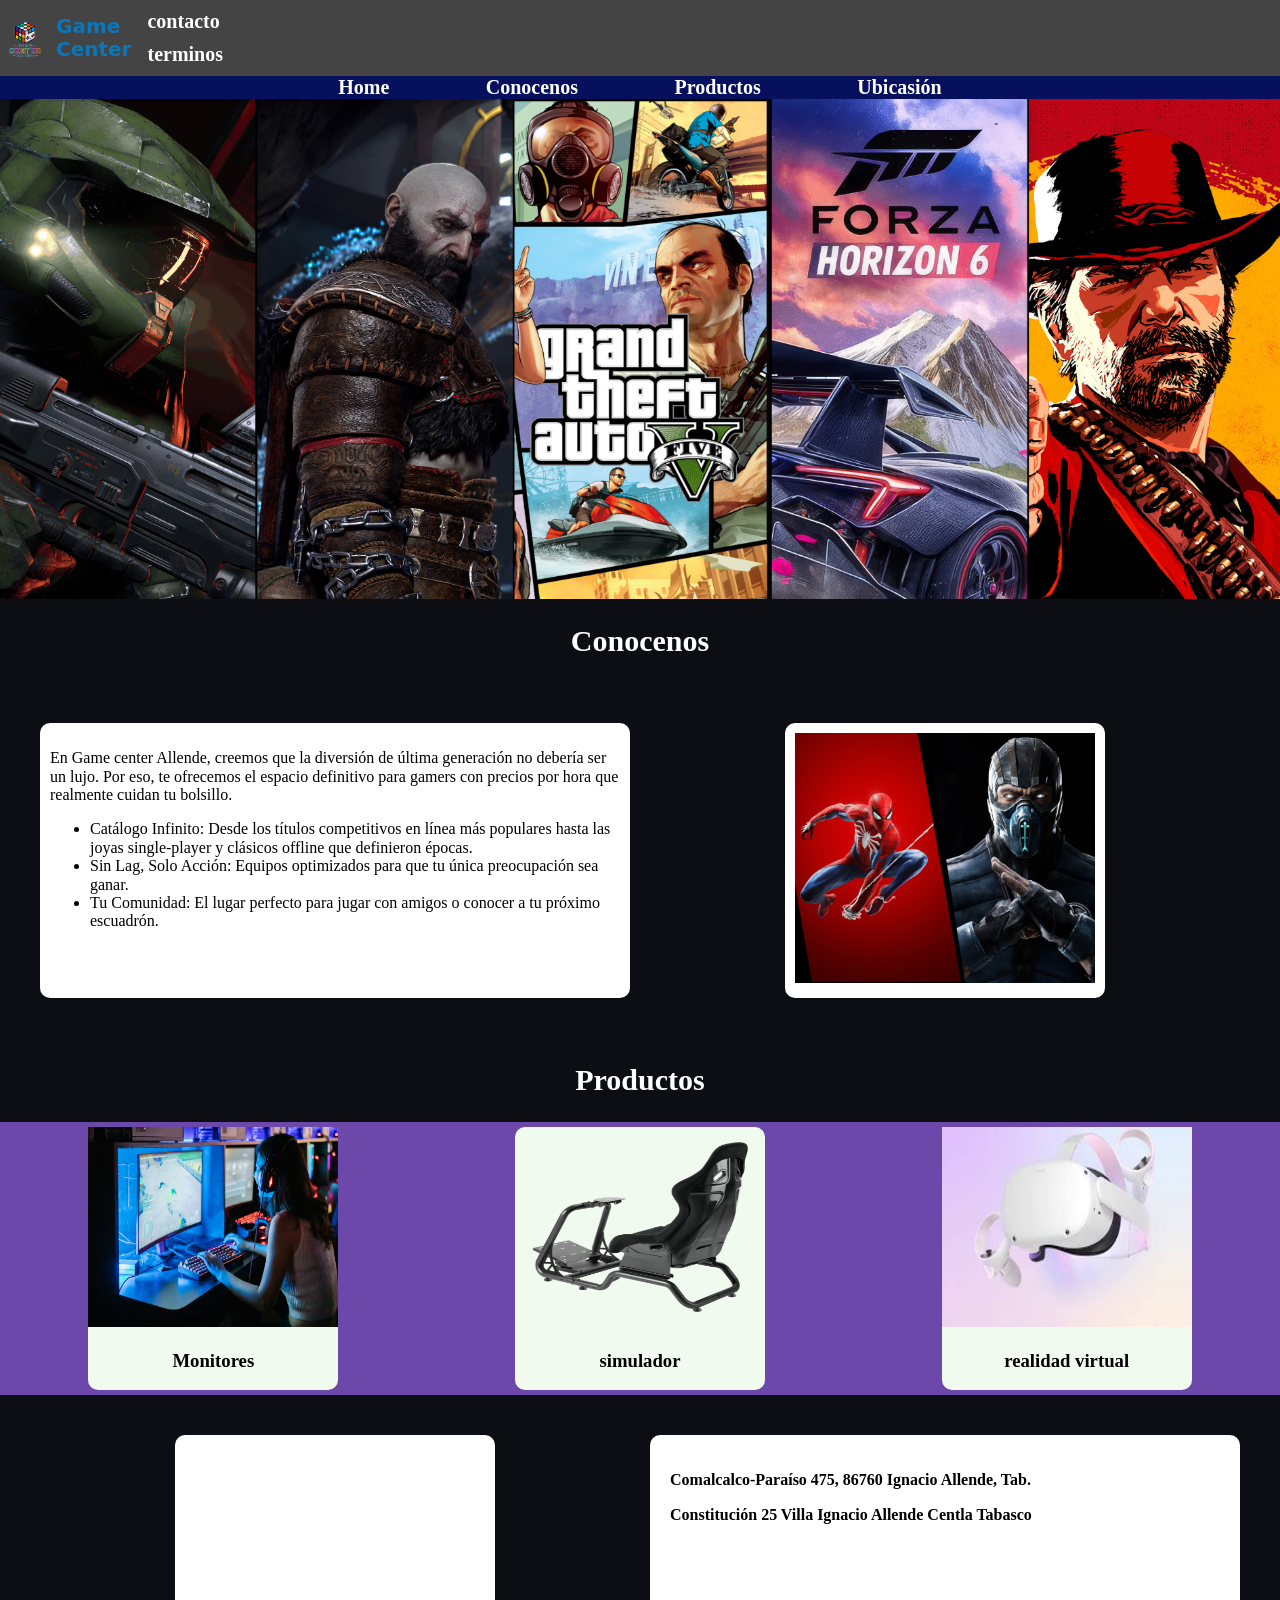
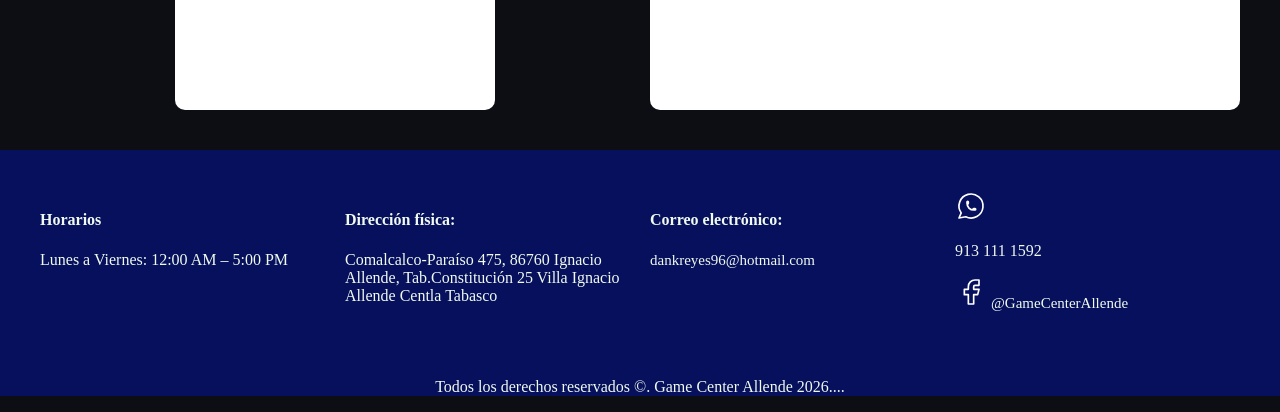
==== index.html @ 5e3f928b "Subiendo mi proyecto final" ====
<!DOCTYPE html>
<html>
<head>
  <meta charset="UTF-8">
  <title>Game Center Allende</title>
  <link rel="stylesheet" type="text/css" href="css/normalize.css">
  <link rel="stylesheet" type="text/css" href="css/style.css">
</head>
<body>
  <header class="navdar">
    <a name="inicio"></a>
    <div class="logo-conteiner">
      <img src="img/logo.png" alt="logotipo" class="img-logo" width="50" height="50">
      <span class="logo-tex"><a href="#inicio" class="logo-tex">Game Center</a></span>
      <div>
        <nav class="nav-paguinas contenedor-paguinas">
          <div class="contenedor-pag">
            <a href="contacto.html">contacto</a>
          </div>
          <div class="contenedor-pag">
            <a href="terminos.html">terminos</a>
          </div>
        </nav>
      </div>
    </div>
  </header>
  <div class="bg-nav">
    <nav class="nav-Principal contenedor">
      <a href="#home">Home</a>
      <a href="#Conocenos">Conocenos</a>
      <a href="#Articulos">Productos</a>
      <a href="#Ubicasion">Ubicasión</a>
    </nav>
  </div>
  <div class="hero">
    <a name="home"></a>
  </div>
  <section>
    <a name="Conocenos"></a>
    <h2 align="center">Conocenos</h2>
    <div class="regilla-conocenos">
      <div class="item">
        <p>En Game center Allende, creemos que la diversión de última generación no debería ser un lujo. Por eso, te ofrecemos el espacio definitivo para gamers con precios por hora que realmente cuidan tu bolsillo.</p>
        <ul>
        <li>Catálogo Infinito: Desde los títulos competitivos en línea más populares hasta las joyas single-player y clásicos offline que definieron épocas.</li>
        <li>Sin Lag, Solo Acción: Equipos optimizados para que tu única preocupación sea ganar.</li>
        <li>Tu Comunidad: El lugar perfecto para jugar con amigos o conocer a tu próximo escuadrón.</li>
        </ul>
      </div>
      <div class="item">
        <img src="img/imagen.png" alt="imagen" width="300" height="250">
      </div>
    </div>
  </section>
  <section>
    <a name="Articulos"></a>
    <h2 align="center">Productos</h2>
    <div class="regilla-articulos contenedor-1">
      <div class="item-2">
        <img src="img/MONITORES.avif" alt="monitores" width="250" height="200">
        <h3 align="center">Monitores</h3>
      </div>
      <div class="item-2">
        <img src="img/simulador.png" alt="simulador" width="250" height="200">
        <h3 align="center">simulador</h3>
      </div>
      <div class="item-2">
        <img src="img/realidad virtual.jpg" alt="virtual" width="250" height="200">
        <h3 align="center">realidad virtual</h3>
      </div>
    </div>
  </section>
  <section class="contenedor-mapa">
    <a name="Ubicasion"></a>
    <div class="regilla-mapa">
      <div class="item-3">
        <iframe src="https://www.google.com/maps/embed?pb=!4v1779232299213!6m8!1m7!1sUmCkIP31b1dd8zyu55PEbA!2m2!1d18.38412588703839!2d-92.85294966217033!3f4.52!4f-6.260000000000005!5f0.7820865974627469" width="300" height="250" style="border:0;" allowfullscreen="" loading="lazy" referrerpolicy="no-referrer-when-downgrade"></iframe>
      </div>
      <div class="item-4">
        <p>Comalcalco-Paraíso 475, 86760 Ignacio Allende, Tab.</p>
        <p>Constitución 25 Villa Ignacio Allende Centla Tabasco</p>
      </div>
    </div>
  </section>
  <footer class="contenedor-footer">
    <div class="rejilla-footer">
      <div>
        <h4>Horarios</h4>
        <p>Lunes a Viernes: 12:00 AM – 5:00 PM</p>
      </div>
      <div>
        <h4>Dirección física:</h4>
        <p>Comalcalco-Paraíso 475, 86760 Ignacio Allende, Tab.Constitución 25 Villa Ignacio Allende Centla Tabasco</p>
      </div>
      <div>
        <h4>Correo electrónico:</h4>
        <a href="mailto:dankreyes96@hotmail.com" class="correo">dankreyes96@hotmail.com</a>
      </div>
      <div>
        <div>
          <svg xmlns="http://www.w3.org/2000/svg" width="32" height="32" viewBox="0 0 24 24" fill="none" stroke="#ffffff" stroke-width="1.25" stroke-linecap="round" stroke-linejoin="round">
          <path d="M3 21l1.65 -3.8a9 9 0 1 1 3.4 2.9l-5.05 .9" />
          <path d="M9 10a.5 .5 0 0 0 1 0v-1a.5 .5 0 0 0 -1 0v1a5 5 0 0 0 5 5h1a.5 .5 0 0 0 0 -1h-1a.5 .5 0 0 0 0 1" />
          </svg>
          <p>913 111 1592</p>
        </div>
        <div>
          <svg xmlns="http://www.w3.org/2000/svg" width="32" height="32" viewBox="0 0 24 24" fill="none" stroke="#ffffff" stroke-width="1.25" stroke-linecap="round" stroke-linejoin="round">
          <path d="M7 10v4h3v7h4v-7h3l1 -4h-4v-2a1 1 0 0 1 1 -1h3v-4h-3a5 5 0 0 0 -5 5v2h-3" />
          </svg>
          <a href="https://www.facebook.com/share/18v9mYSmhc/?mibextid=wwXIfr" class="correo">@GameCenterAllende</a>
        </div>
      </div>
    </div>
    <p align="center">Todos los derechos reservados ©. Game Center Allende 2026....</p>
  </footer>
</body>
</html>
---- css/style.css ----
:root{
    --blanco:#ffffff;
    --Rojo:#E50C0C;
    --moradoclaro:#fc4dd3;
    --secundario:#6C48AA;
    --fondo:#0D0E14;
    --grisClaro:#444444;
    --Verde:#31FB45;
    --negro: #000000;
    --crema: #C1BAB7;
    --Negro-carbón:#16161A;
    --Gris-oscuro:#242629;
    --Rojo-arcade:#E63946;
    --Amarillo-retro:#F4D35E;
    --Azul-vintage:#0b77ba;
    --Blanco-suave:#F1FAEE;
    --azul-negro: #06105d;
    --Azul-ligero:#5e74ee;
}

html{
    font-size: 62.5%;
    box-sizing: border-box;
    background: var(--fondo);
}

*, *:before, *:after {
  box-sizing: inherit;
}

body{
    font-size: 16px;
}

h2{
    color: var(--blanco);
    font-size: 3rem;
}

legend{
    font-size: 1.5rem;
    font-weight: bold;
    font-family: system-ui, -apple-system, BlinkMacSystemFont, 'Segoe UI', Roboto, Oxygen, Ubuntu, Cantarell, 'Open Sans', 'Helvetica Neue', sans-serif;
}

.navdar{
    background: var(--grisClaro);
}

.logo-conteiner{
    display: flex;
    align-items: center;
    gap: 6px;
}

.logo-tex{
    
    font-family: system-ui, -apple-system, BlinkMacSystemFont, 'Segoe UI', Roboto, Oxygen, Ubuntu, Cantarell, 'Open Sans', 'Helvetica Neue', sans-serif;
    font-size: 2rem;
    font-weight: bold;
    color: var(--Azul-vintage);
}
.bg-nav{
    background: var(--azul-negro);
}

.nav-Principal{
    display: flex;
    flex-direction:column;
    justify-content: center;
}

@media(min-width:768px){
   .nav-Principal{
        display: flex;
        flex-direction: row;
        justify-content: space-around;
        max-width: 700px;
    } 
}

.contenedor{
    width: 120rem;
    margin: 0 auto;
}
a{
    color: var(--blanco);
    font-size: 2rem;
    text-decoration: none;
    font-weight: bold;
}

.nav-Principal A:hover{
    color: var(--Verde);
}

.hero{
    width: 100%;
    height: 100vh;
    background-image: url('../img/Baner.png');
    background-repeat: no-repeat;
    background-size: cover;
    height: 50rem;
}

@media(min-width:768px){
    .regilla-conocenos{
        display: grid;
        grid-template-columns: 1fr 1fr;
        gap: 2rem;
        padding: 4rem;
        margin: 0 auto;
    }   
}

.item{
    background-color: var(--blanco);
    justify-content: center;
    margin: 0 auto;
    border-radius: 1rem;
    padding: 1rem;
}

@media(min-width:768px){
  .regilla-articulos{
    display: grid;
    grid-template-columns: 1fr 1fr 1fr;
    gap: 1rem;
    padding: 0.5rem;
    margin: 0 auto;
}  
}

@media(min-width:768px){
  .regilla-articulos-2{
    display: grid;
    grid-template-columns: 1fr 1fr 1fr 1fr;
    gap: 1rem;
    padding: 0.5rem;
    margin: 0 auto;
}  
}

@media(min-width:768px){
  .regilla-biografia{
    display: grid;
    grid-template-columns: 1fr 1fr;
    gap: 1rem;
    padding: 0.5rem;
    margin: 0 auto;
}  
}

.item-2{
    background-color: var(--Blanco-suave);
    margin: 0 auto;
    border-radius: 1rem;
}

.contenedor-1{
    background: var(--secundario);
}

@media(min-width:768px){
    .regilla-mapa{
        display: grid;
        grid-template-columns: 1fr 1fr;
        gap: 2rem;
        padding: 4rem;
        margin: 0 auto;
    }
}

.item-3{
    background-color: var(--blanco);
    justify-content: center;
    margin: 0 auto;
    border-radius: 1rem;
    padding: 1rem;
}

.item-4{
    background-color: var(--blanco);
    justify-content: center;
    border-radius: 1rem;
    padding: 2rem;
}

.item-4 p{
    font-weight: bold;
}

.contenedor-footer{
    background: var(--azul-negro);
}

.contenedor-footer a{
    color: var(--Blanco-suave);
}

.correo{
    font-weight:lighter;
    font-size: 1.5rem;
}

.contenedor-footer p{
    color: var(--Blanco-suave);
}

.contenedor-footer h4{
    color: var(--Blanco-suave);
}

@media(min-width:768px){
    .rejilla-footer{
        display: grid;
        grid-template-columns: 1fr 1fr 1fr 1fr;
        gap: 2rem;
        padding: 4rem;
        margin: 0 auto;
    }
}

@media(min-width:1400px){
   .nav-paguinas{
    display: flex;
    flex-direction:row;
    justify-content:flex-end;
}
 
}

.nav-paguinas A:hover{
    color: var(--Verde);
}

.contenedor-paguinas{
    width: 120rem;
    margin: 0 auto;
}
.contenedor-pag{
    margin: 1rem;
}

.contenedor-5{
    background: var(--Azul-ligero);
    margin: 0.1rem;
    padding: 0.1rem;
    border-radius: 1rem;
}

@media(min-width:768px){
    .contenedor-5{
        background: var(--Azul-ligero);
        margin: 5rem;
        padding: 5rem;
        border-radius: 2rem;
    }
}

.boton{
    display: flex;
    flex-direction: column;
    align-items: center;
    justify-content: center;
}

.boton a:hover{
    color: var(--Verde);
}

.preguntas-2{
    margin: 3rem;
}

.preguntas{
    background: var(--blanco);
    margin: 1rem;
    padding: 0.5rem;
    border-radius: 1rem;
}

.contenedor-recuadro{
    background: var(--Azul-ligero);
    margin: 3rem;
    border-radius: 1rem;
}

.contenedor-recuadro-1{
    background: var(--crema);
    margin: 3rem;
    border-radius: 1rem;
}

.boton a{
    color: var(--blanco);
    font-size: 2rem;
    text-decoration: none;
    border-radius: 1rem;
    background-color: var(--secundario);
}

.cuadro-grande {
    width: 100%;       
    height: 60px;      
    font-size: 1.5rem;   
    padding: 10px;     
}

.titulo{
    color: var(--blanco);
}

.contenedor-7{
    padding: 1rem;
}

.contenedor-7 h2{
    color: var(--negro);
}

.conteneor-redireccion{
    margin: 50rem;
    margin: 0 auto;
    justify-content: center;
}

.contenedor-direccion{
    background: var(--crema);
    margin: 0 auto;
}
.card-thankyou {
    background-color: #f5f5f5;
    width: 100%;
    max-width: 60rem;
    padding: 3rem 1rem;
    border-radius: 2rem;
    text-align: center;
    margin: 0 auto;
}

.card-thankyou h1 {
    color: #000000;
    font-size: 1.8rem;
    font-weight: 700;
    margin-bottom: 30px;
}
.btn-volver {
    display: inline-block;
    background-color: #d1d1d1;
    color: #000000;
    text-decoration: none;
    font-weight: 700;
    font-size: 1.1rem;
    padding: 12px 45px;
    border-radius: 25px;
    text-transform: uppercase;
    transition: background-color 0.2s;
    border: none;
    cursor: pointer;
}

.btn-volver:hover {
    background-color: #bcbcbc;
}

.contenedor-10{
    background: var(--fondo);
    padding: 7rem;
}
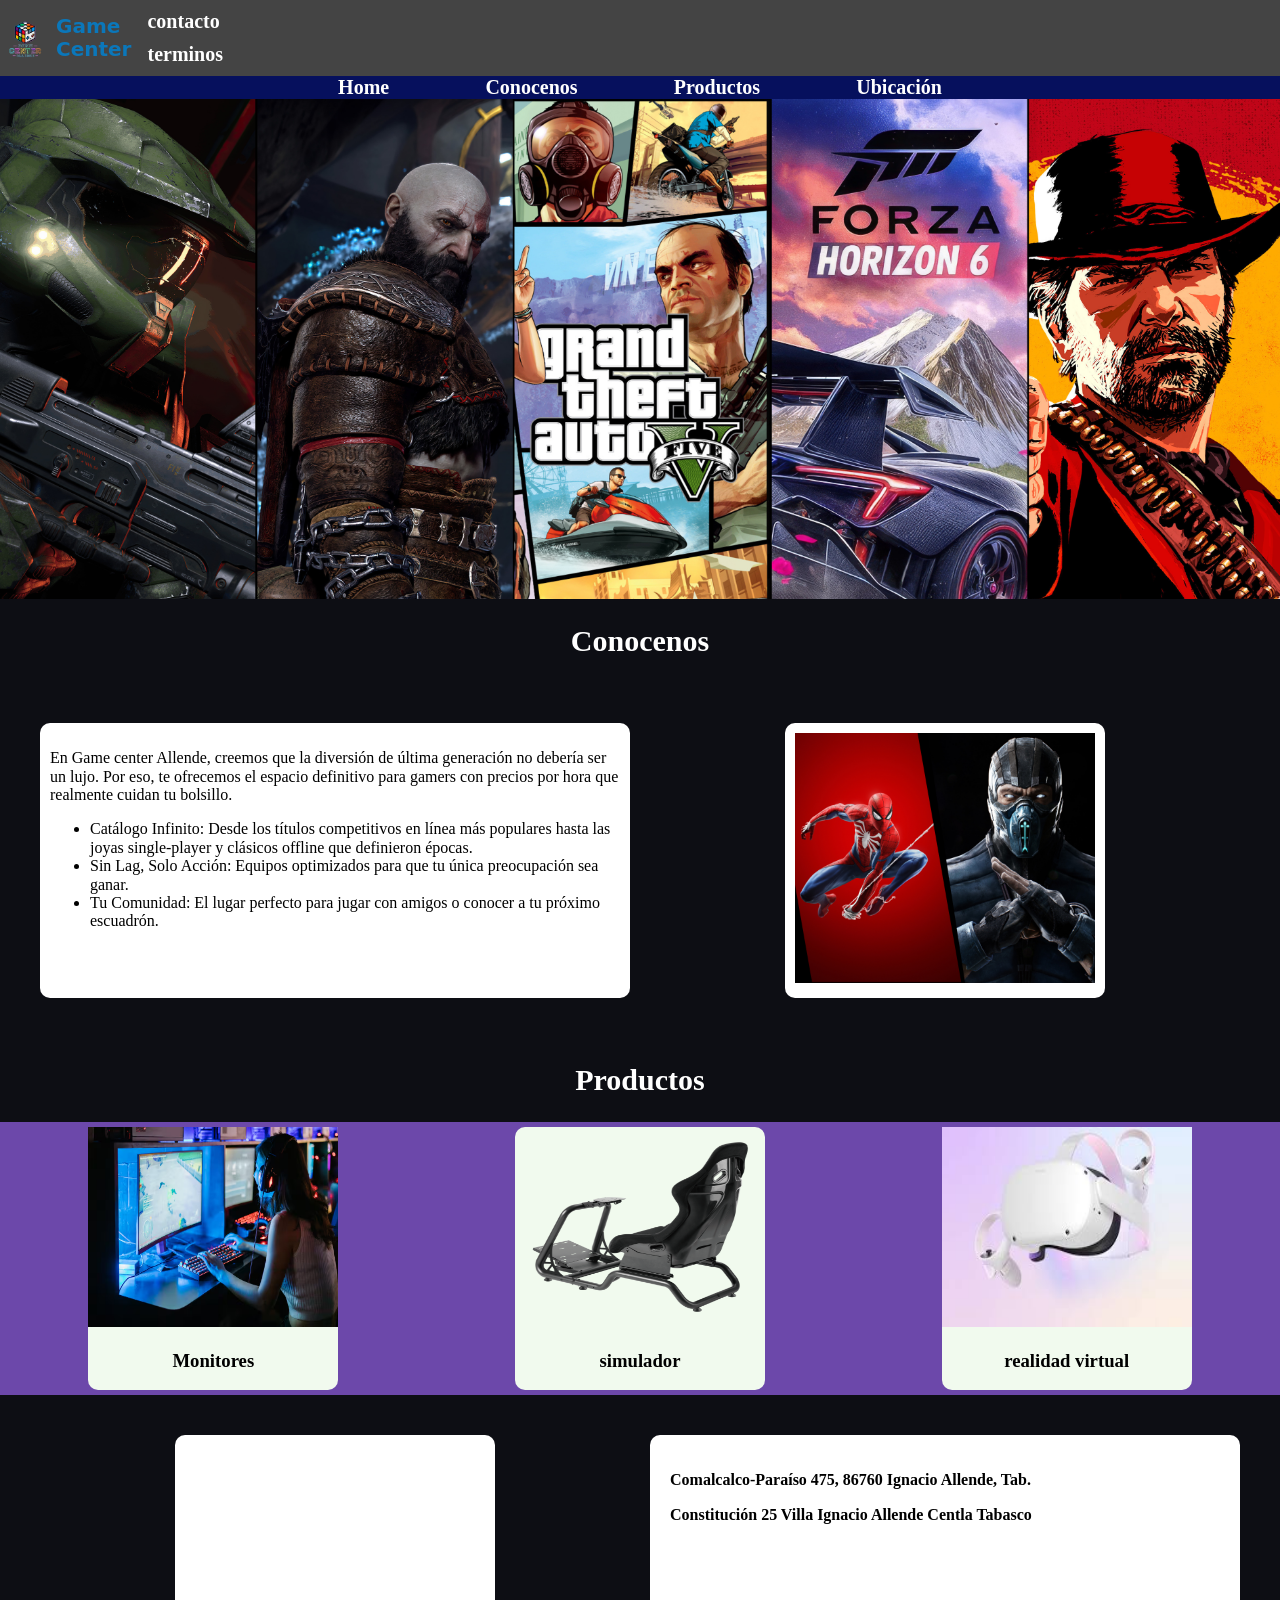
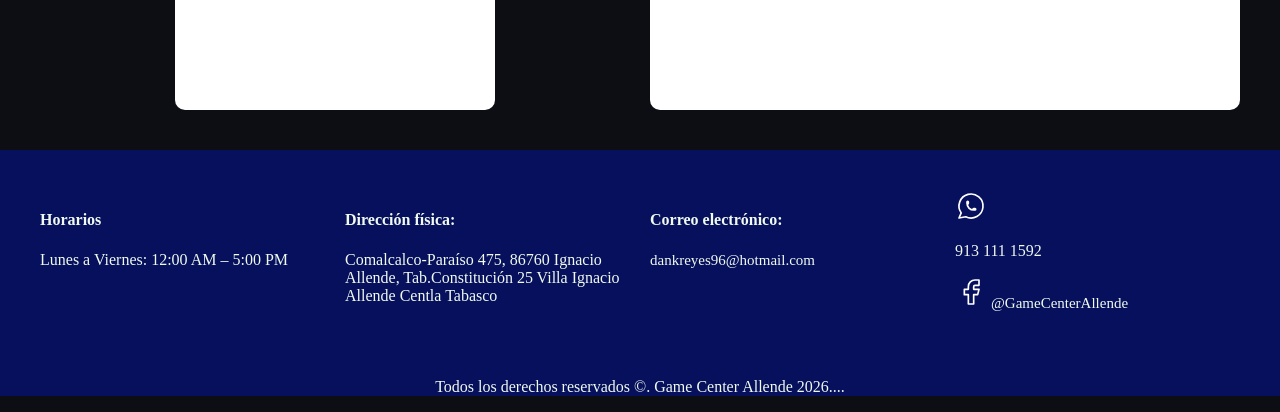
==== commit 31ff69d9: "Subiendo mi proyecto final" ====
--- a/index.html
+++ b/index.html
@@ -29,7 +29,7 @@
       <a href="#home">Home</a>
       <a href="#Conocenos">Conocenos</a>
       <a href="#Articulos">Productos</a>
-      <a href="#Ubicasion">Ubicasión</a>
+      <a href="#Ubicasion">Ubicación</a>
     </nav>
   </div>
   <div class="hero">
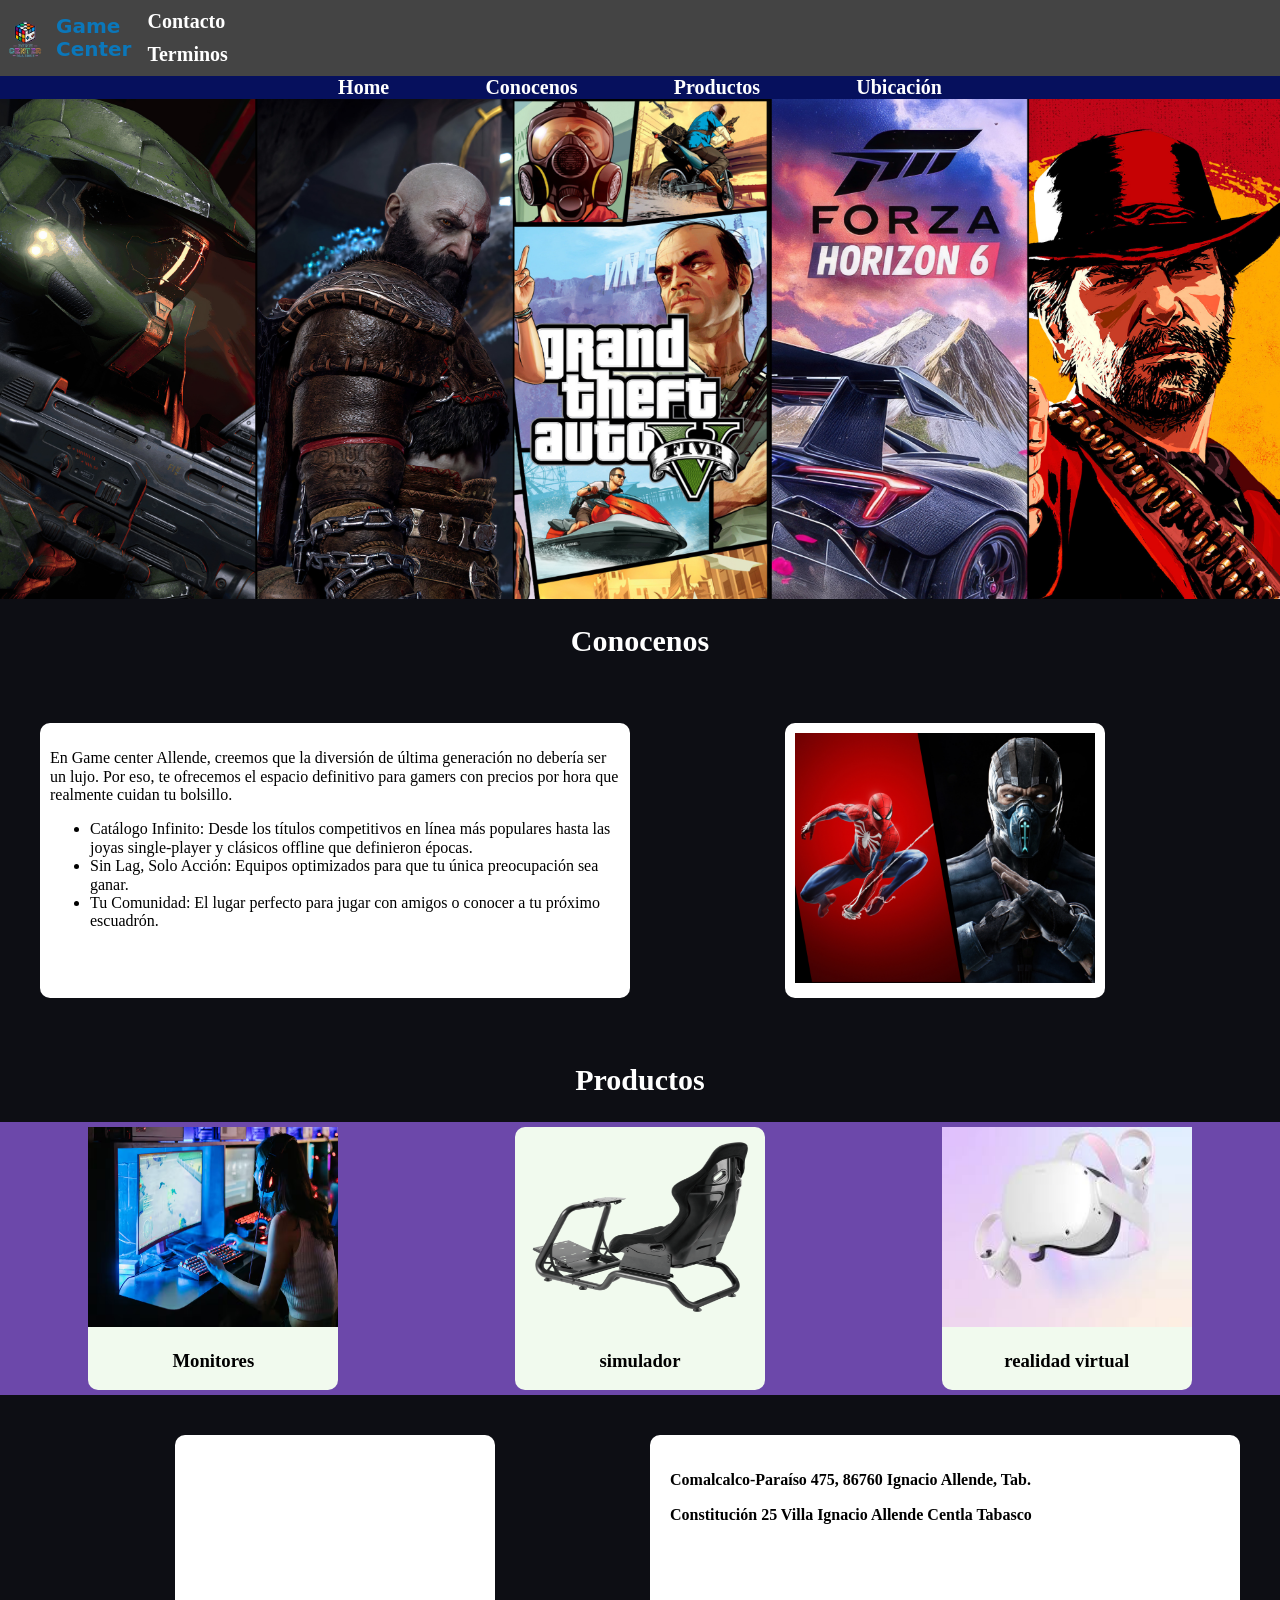
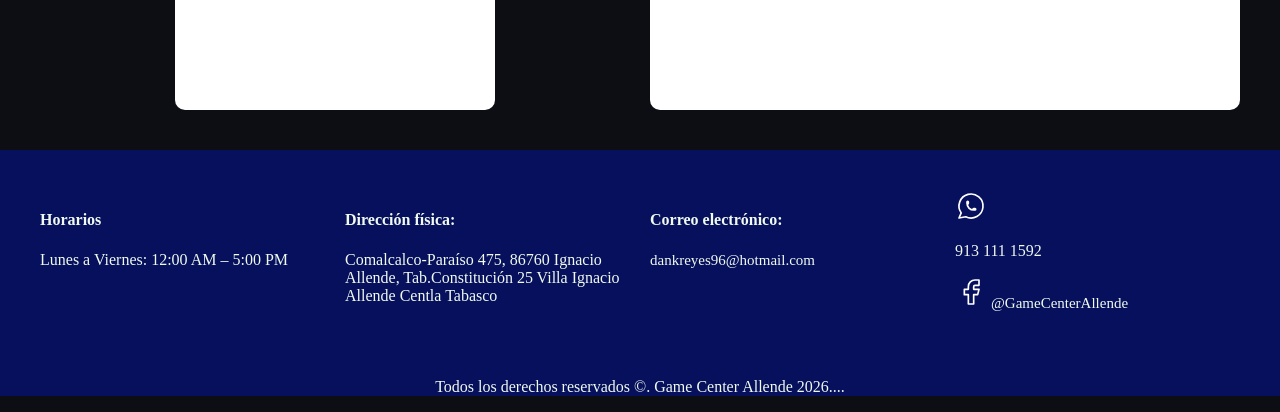
==== commit 20b3f78d: "Subiendo mi proyecto final" ====
--- a/index.html
+++ b/index.html
@@ -15,10 +15,10 @@
       <div>
         <nav class="nav-paguinas contenedor-paguinas">
           <div class="contenedor-pag">
-            <a href="contacto.html">contacto</a>
+            <a href="contacto.html">Contacto</a>
           </div>
           <div class="contenedor-pag">
-            <a href="terminos.html">terminos</a>
+            <a href="terminos.html">Terminos</a>
           </div>
         </nav>
       </div>
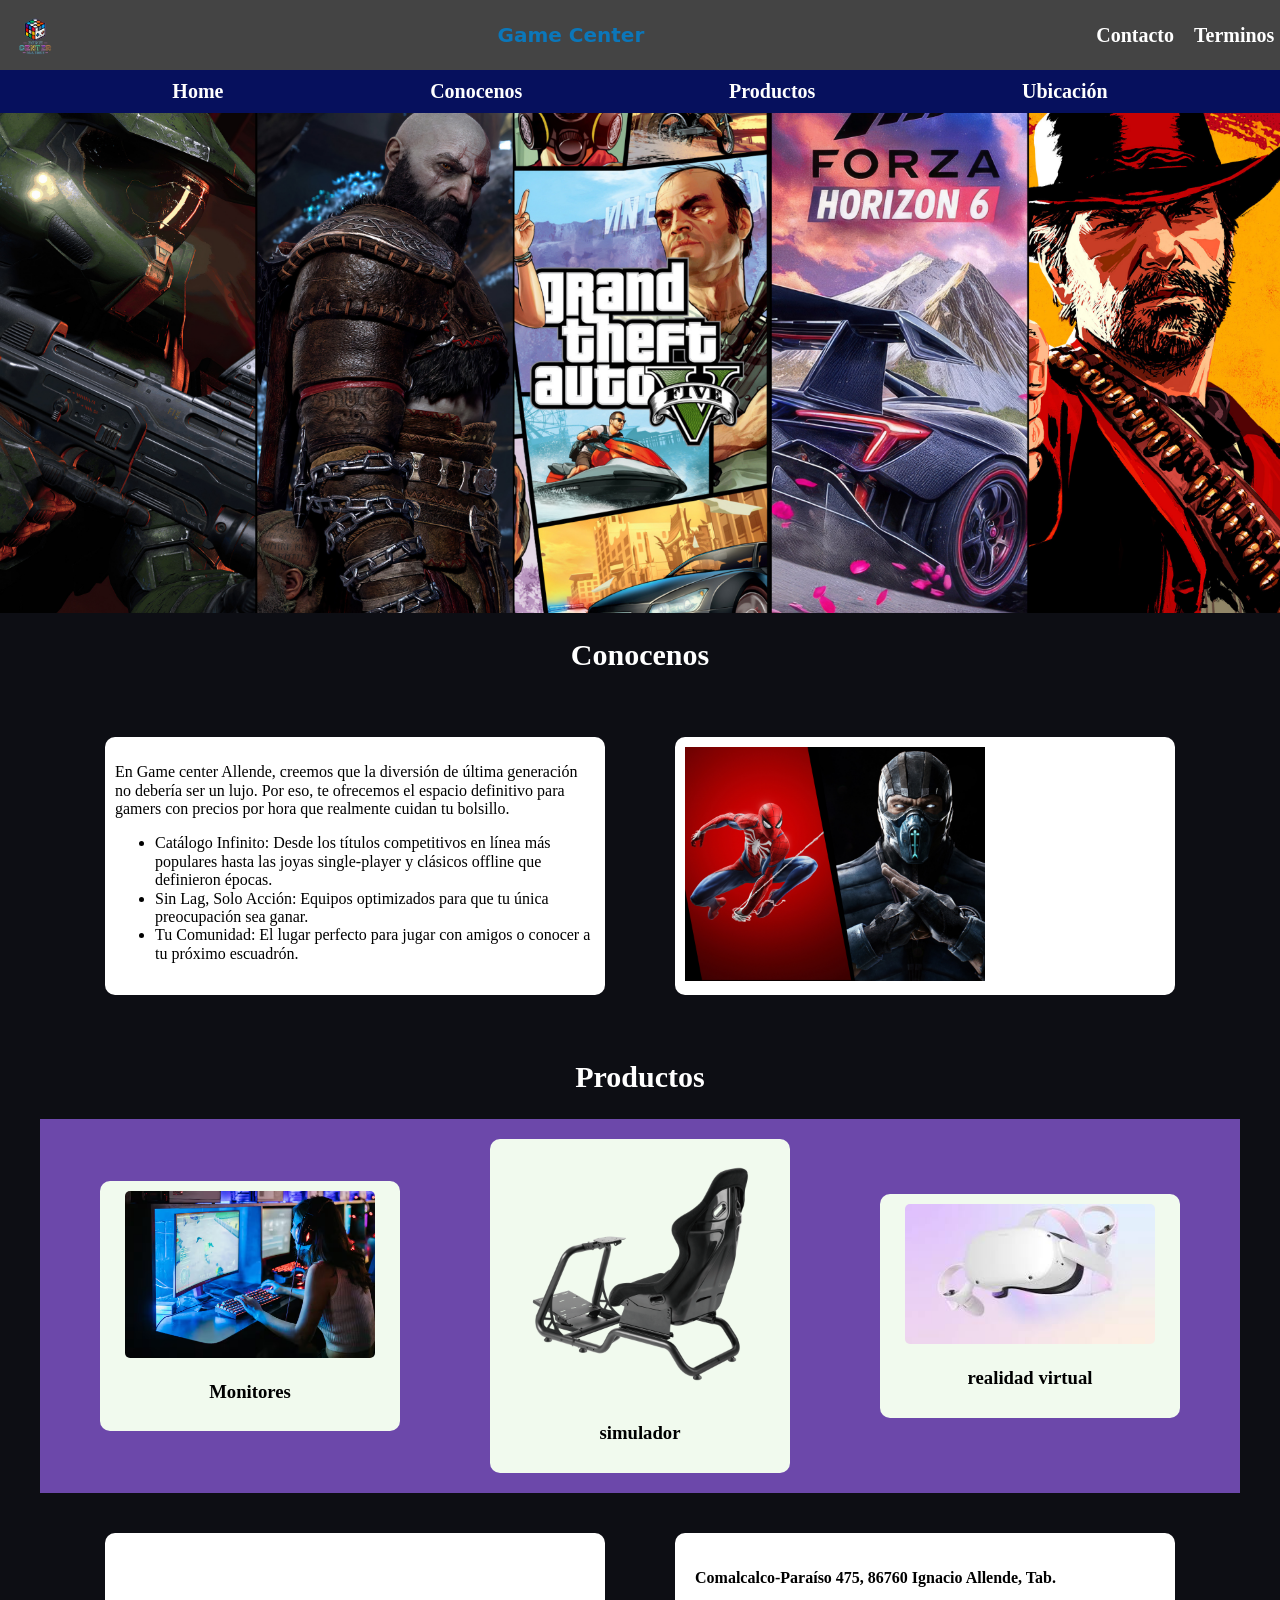
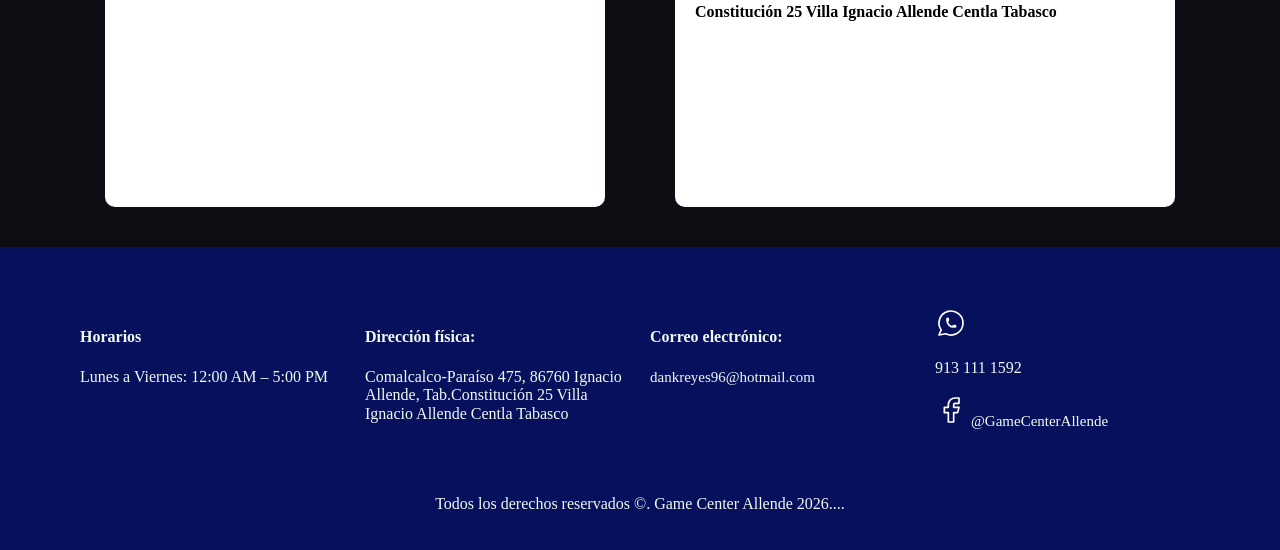
==== commit ad962e4d: "Subiendo mi proyecto final" ====
--- a/index.html
+++ b/index.html
@@ -2,6 +2,7 @@
 <html>
 <head>
   <meta charset="UTF-8">
+  <meta name="viewport" content="width=device-width, initial-scale=1.0, user-scalable=yes">
   <title>Game Center Allende</title>
   <link rel="stylesheet" type="text/css" href="css/normalize.css">
   <link rel="stylesheet" type="text/css" href="css/style.css">
--- a/css/style.css
+++ b/css/style.css
@@ -25,16 +25,18 @@
 }
 
 *, *:before, *:after {
-  box-sizing: inherit;
+    box-sizing: inherit;
 }
 
 body{
     font-size: 16px;
+    overflow-x: hidden;
 }
 
 h2{
     color: var(--blanco);
     font-size: 3rem;
+    text-align: center;
 }
 
 legend{
@@ -45,44 +47,52 @@
 
 .navdar{
     background: var(--grisClaro);
+    padding: 1rem;
 }
 
 .logo-conteiner{
     display: flex;
     align-items: center;
-    gap: 6px;
+    justify-content: space-between;
+    flex-wrap: wrap;
+    gap: 1rem;
 }
 
 .logo-tex{
-    
     font-family: system-ui, -apple-system, BlinkMacSystemFont, 'Segoe UI', Roboto, Oxygen, Ubuntu, Cantarell, 'Open Sans', 'Helvetica Neue', sans-serif;
     font-size: 2rem;
     font-weight: bold;
     color: var(--Azul-vintage);
 }
+
 .bg-nav{
     background: var(--azul-negro);
 }
 
 .nav-Principal{
     display: flex;
-    flex-direction:column;
+    flex-direction: column;
     justify-content: center;
-}
-
-@media(min-width:768px){
-   .nav-Principal{
-        display: flex;
+    align-items: center;
+    gap: 1rem;
+    padding: 1rem;
+}
+
+@media(min-width:768px){
+    .nav-Principal{
         flex-direction: row;
         justify-content: space-around;
         max-width: 700px;
-    } 
+        margin: 0 auto;
+    }
 }
 
 .contenedor{
-    width: 120rem;
-    margin: 0 auto;
-}
+    width: 90%;
+    max-width: 120rem;
+    margin: 0 auto;
+}
+
 a{
     color: var(--blanco);
     font-size: 2rem;
@@ -90,17 +100,30 @@
     font-weight: bold;
 }
 
-.nav-Principal A:hover{
+.nav-Principal a:hover{
     color: var(--Verde);
 }
 
 .hero{
     width: 100%;
-    height: 100vh;
     background-image: url('../img/Baner.png');
     background-repeat: no-repeat;
     background-size: cover;
-    height: 50rem;
+    background-position: center;
+    height: 30rem;
+}
+
+@media(min-width:768px){
+    .hero{
+        height: 50rem;
+    }
+}
+
+.regilla-conocenos{
+    display: flex;
+    flex-direction: column;
+    gap: 2rem;
+    padding: 2rem;
 }
 
 @media(min-width:768px){
@@ -109,8 +132,9 @@
         grid-template-columns: 1fr 1fr;
         gap: 2rem;
         padding: 4rem;
-        margin: 0 auto;
-    }   
+        max-width: 120rem;
+        margin: 0 auto;
+    }
 }
 
 .item{
@@ -119,46 +143,90 @@
     margin: 0 auto;
     border-radius: 1rem;
     padding: 1rem;
-}
-
-@media(min-width:768px){
-  .regilla-articulos{
-    display: grid;
-    grid-template-columns: 1fr 1fr 1fr;
+    width: 100%;
+    max-width: 500px;
+}
+
+.item img{
+    max-width: 100%;
+    height: auto;
+}
+
+.regilla-articulos,
+.regilla-articulos-2{
+    display: flex;
+    flex-direction: column;
+    align-items: center;
+    gap: 2rem;
+    padding: 2rem;
+}
+
+@media(min-width:768px){
+    .regilla-articulos{
+        display: grid;
+        grid-template-columns: repeat(3, 1fr);
+        gap: 1rem;
+        padding: 2rem;
+        max-width: 120rem;
+        margin: 0 auto;
+    }
+}
+
+@media(min-width:1024px){
+    .regilla-articulos-2{
+        display: grid;
+        grid-template-columns: repeat(4, 1fr);
+        gap: 1rem;
+        padding: 2rem;
+        max-width: 120rem;
+        margin: 0 auto;
+    }
+}
+
+.regilla-biografia{
+    display: flex;
+    flex-direction: column;
     gap: 1rem;
-    padding: 0.5rem;
-    margin: 0 auto;
-}  
-}
-
-@media(min-width:768px){
-  .regilla-articulos-2{
-    display: grid;
-    grid-template-columns: 1fr 1fr 1fr 1fr;
-    gap: 1rem;
-    padding: 0.5rem;
-    margin: 0 auto;
-}  
-}
-
-@media(min-width:768px){
-  .regilla-biografia{
-    display: grid;
-    grid-template-columns: 1fr 1fr;
-    gap: 1rem;
-    padding: 0.5rem;
-    margin: 0 auto;
-}  
+    padding: 1rem;
+}
+
+@media(min-width:768px){
+    .regilla-biografia{
+        display: grid;
+        grid-template-columns: 1fr 1fr;
+        gap: 1rem;
+        padding: 2rem;
+        max-width: 120rem;
+        margin: 0 auto;
+    }
 }
 
 .item-2{
     background-color: var(--Blanco-suave);
     margin: 0 auto;
     border-radius: 1rem;
+    padding: 1rem;
+    width: 100%;
+    max-width: 300px;
+    text-align: center;
+}
+
+.item-2 img{
+    max-width: 100%;
+    height: auto;
+    border-radius: 0.5rem;
 }
 
 .contenedor-1{
     background: var(--secundario);
+    width: 100%;
+}
+
+.regilla-mapa{
+    display: flex;
+    flex-direction: column;
+    gap: 2rem;
+    padding: 2rem;
 }
 
 @media(min-width:768px){
@@ -167,6 +235,7 @@
         grid-template-columns: 1fr 1fr;
         gap: 2rem;
         padding: 4rem;
+        max-width: 120rem;
         margin: 0 auto;
     }
 }
@@ -177,6 +246,15 @@
     margin: 0 auto;
     border-radius: 1rem;
     padding: 1rem;
+    width: 100%;
+    max-width: 500px;
+}
+
+.item-3 iframe{
+    width: 100%;
+    max-width: 100%;
+    height: auto;
+    min-height: 250px;
 }
 
 .item-4{
@@ -184,6 +262,9 @@
     justify-content: center;
     border-radius: 1rem;
     padding: 2rem;
+    width: 100%;
+    max-width: 500px;
+    margin: 0 auto;
 }
 
 .item-4 p{
@@ -192,6 +273,7 @@
 
 .contenedor-footer{
     background: var(--azul-negro);
+    padding: 2rem 1rem;
 }
 
 .contenedor-footer a{
@@ -199,8 +281,9 @@
 }
 
 .correo{
-    font-weight:lighter;
+    font-weight: lighter;
     font-size: 1.5rem;
+    word-break: break-all;
 }
 
 .contenedor-footer p{
@@ -211,47 +294,59 @@
     color: var(--Blanco-suave);
 }
 
+.rejilla-footer{
+    display: flex;
+    flex-direction: column;
+    gap: 2rem;
+    padding: 1rem;
+}
+
 @media(min-width:768px){
     .rejilla-footer{
         display: grid;
-        grid-template-columns: 1fr 1fr 1fr 1fr;
+        grid-template-columns: repeat(4, 1fr);
         gap: 2rem;
         padding: 4rem;
-        margin: 0 auto;
-    }
+        max-width: 120rem;
+        margin: 0 auto;
+    }
+}
+
+.nav-paguinas{
+    display: flex;
+    flex-direction: row;
+    gap: 1rem;
 }
 
 @media(min-width:1400px){
-   .nav-paguinas{
-    display: flex;
-    flex-direction:row;
-    justify-content:flex-end;
-}
- 
-}
-
-.nav-paguinas A:hover{
+    .nav-paguinas{
+        justify-content: flex-end;
+    }
+}
+
+.nav-paguinas a:hover{
     color: var(--Verde);
 }
 
 .contenedor-paguinas{
-    width: 120rem;
-    margin: 0 auto;
-}
+    width: 90%;
+    max-width: 120rem;
+    margin: 0 auto;
+}
+
 .contenedor-pag{
-    margin: 1rem;
+    margin: 0.5rem;
 }
 
 .contenedor-5{
     background: var(--Azul-ligero);
-    margin: 0.1rem;
-    padding: 0.1rem;
+    margin: 1rem;
+    padding: 1rem;
     border-radius: 1rem;
 }
 
 @media(min-width:768px){
     .contenedor-5{
-        background: var(--Azul-ligero);
         margin: 5rem;
         padding: 5rem;
         border-radius: 2rem;
@@ -263,33 +358,7 @@
     flex-direction: column;
     align-items: center;
     justify-content: center;
-}
-
-.boton a:hover{
-    color: var(--Verde);
-}
-
-.preguntas-2{
-    margin: 3rem;
-}
-
-.preguntas{
-    background: var(--blanco);
-    margin: 1rem;
-    padding: 0.5rem;
-    border-radius: 1rem;
-}
-
-.contenedor-recuadro{
-    background: var(--Azul-ligero);
-    margin: 3rem;
-    border-radius: 1rem;
-}
-
-.contenedor-recuadro-1{
-    background: var(--crema);
-    margin: 3rem;
-    border-radius: 1rem;
+    padding: 2rem;
 }
 
 .boton a{
@@ -298,13 +367,56 @@
     text-decoration: none;
     border-radius: 1rem;
     background-color: var(--secundario);
+    padding: 1rem 2rem;
+    display: inline-block;
+}
+
+.boton a:hover{
+    color: var(--Verde);
+}
+
+.preguntas-2{
+    margin: 1rem;
+}
+
+.preguntas{
+    background: var(--blanco);
+    margin: 1rem;
+    padding: 1rem;
+    border-radius: 1rem;
+}
+
+.contenedor-recuadro{
+    background: var(--Azul-ligero);
+    margin: 1rem;
+    border-radius: 1rem;
+}
+
+@media(min-width:768px){
+    .contenedor-recuadro{
+        margin: 3rem;
+    }
+}
+
+.contenedor-recuadro-1{
+    background: var(--crema);
+    margin: 1rem;
+    border-radius: 1rem;
+}
+
+@media(min-width:768px){
+    .contenedor-recuadro-1{
+        margin: 3rem;
+    }
 }
 
 .cuadro-grande {
-    width: 100%;       
-    height: 60px;      
-    font-size: 1.5rem;   
-    padding: 10px;     
+    width: 100%;
+    min-height: 60px;
+    font-size: 1.5rem;
+    padding: 1rem;
+    border-radius: 0.5rem;
+    border: 1px solid #ccc;
 }
 
 .titulo{
@@ -319,24 +431,39 @@
     color: var(--negro);
 }
 
-.conteneor-redireccion{
-    margin: 50rem;
-    margin: 0 auto;
-    justify-content: center;
+.contenedor-terminos{
+    max-width: 120rem;
+    margin: 0 auto;
+    padding: 1rem;
+}
+
+.contenedor-terminos ol,
+.contenedor-terminos ul{
+    margin: 1rem 0;
+    padding-left: 2rem;
+}
+
+.contenedor-terminos li{
+    margin: 0.5rem 0;
+}
+
+.contenedor-terminos p{
+    margin: 1rem 0;
 }
 
 .contenedor-direccion{
     background: var(--crema);
     margin: 0 auto;
 }
+
 .card-thankyou {
     background-color: #f5f5f5;
-    width: 100%;
+    width: 90%;
     max-width: 60rem;
     padding: 3rem 1rem;
     border-radius: 2rem;
     text-align: center;
-    margin: 0 auto;
+    margin: 2rem auto;
 }
 
 .card-thankyou h1 {
@@ -345,6 +472,7 @@
     font-weight: 700;
     margin-bottom: 30px;
 }
+
 .btn-volver {
     display: inline-block;
     background-color: #d1d1d1;
@@ -366,5 +494,32 @@
 
 .contenedor-10{
     background: var(--fondo);
-    padding: 7rem;
+    padding: 2rem;
+}
+
+@media(min-width:768px){
+    .contenedor-10{
+        padding: 7rem;
+    }
+}
+
+
+.contenedor-mapa{
+    width: 100%;
+}
+
+
+img{
+    max-width: 100%;
+    height: auto;
+}
+
+
+input, textarea, select, button{
+    max-width: 100%;
+}
+
+
+iframe{
+    max-width: 100%;
 }
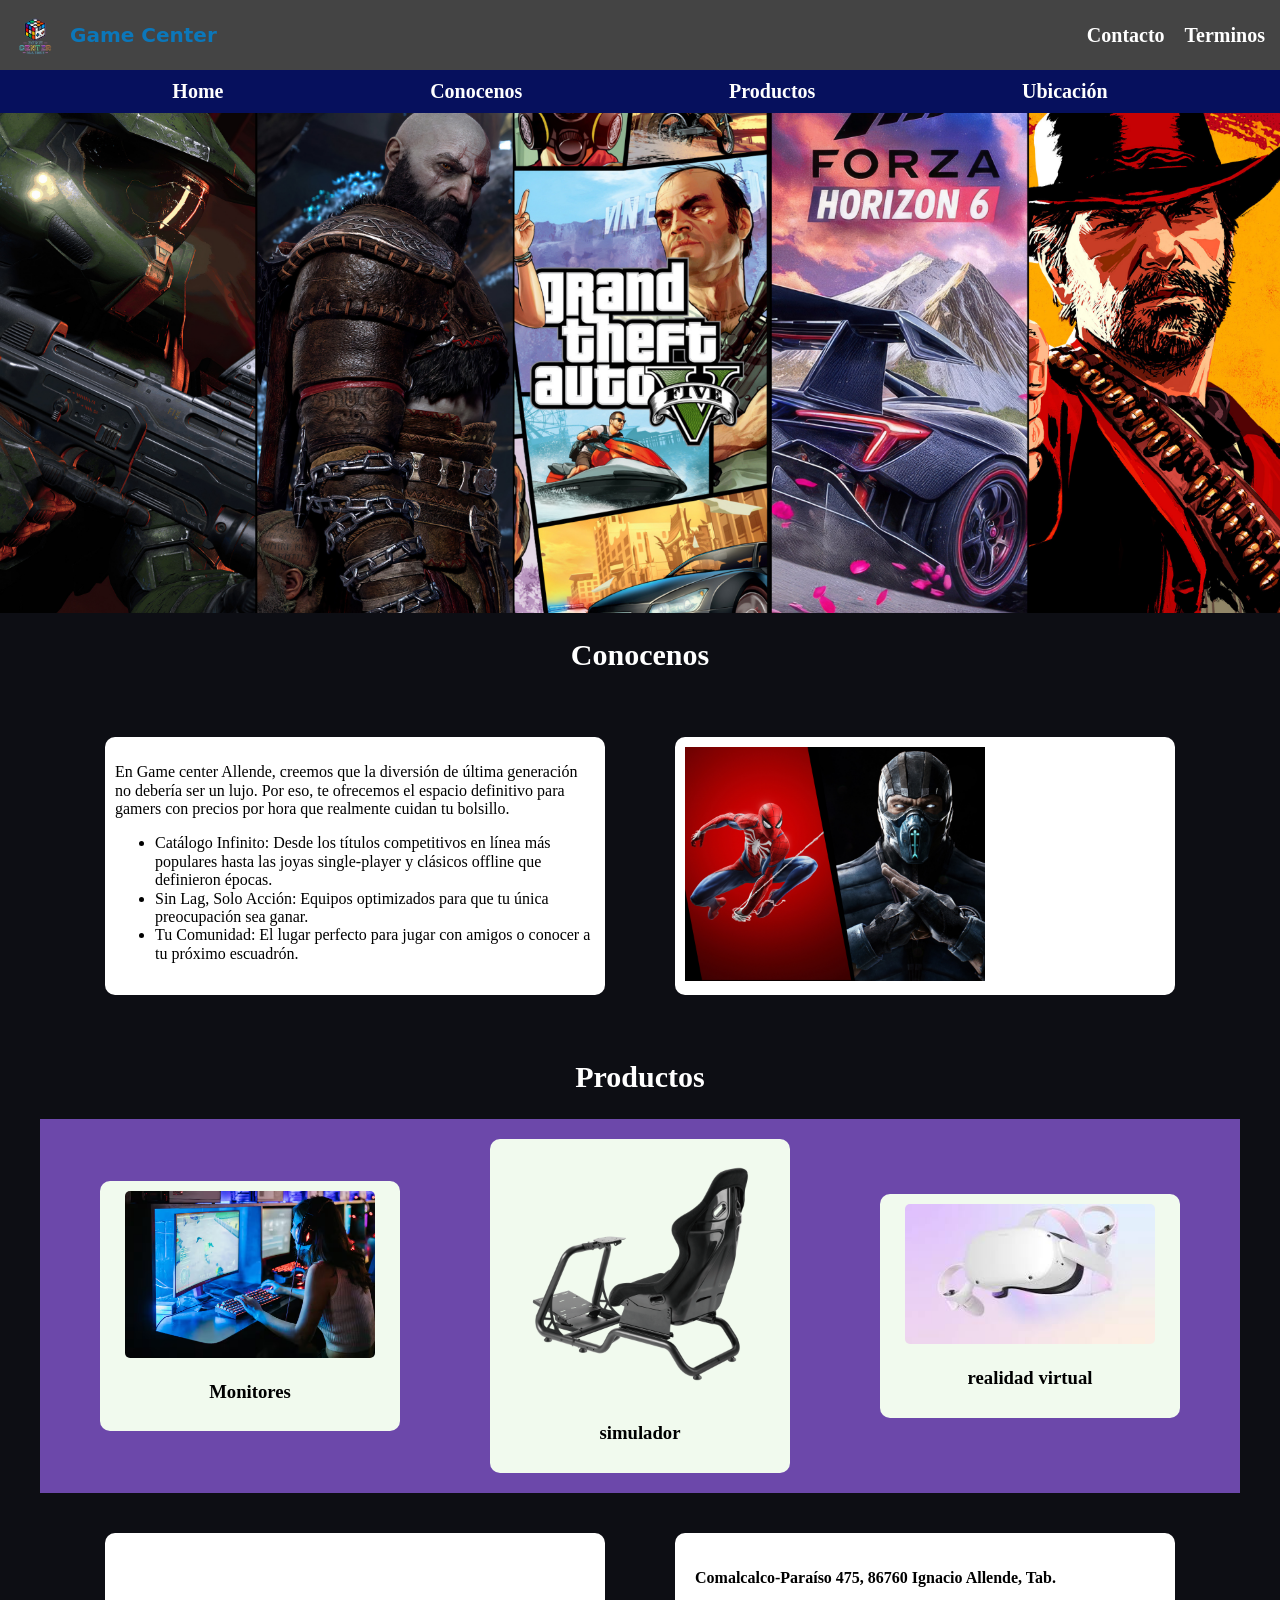
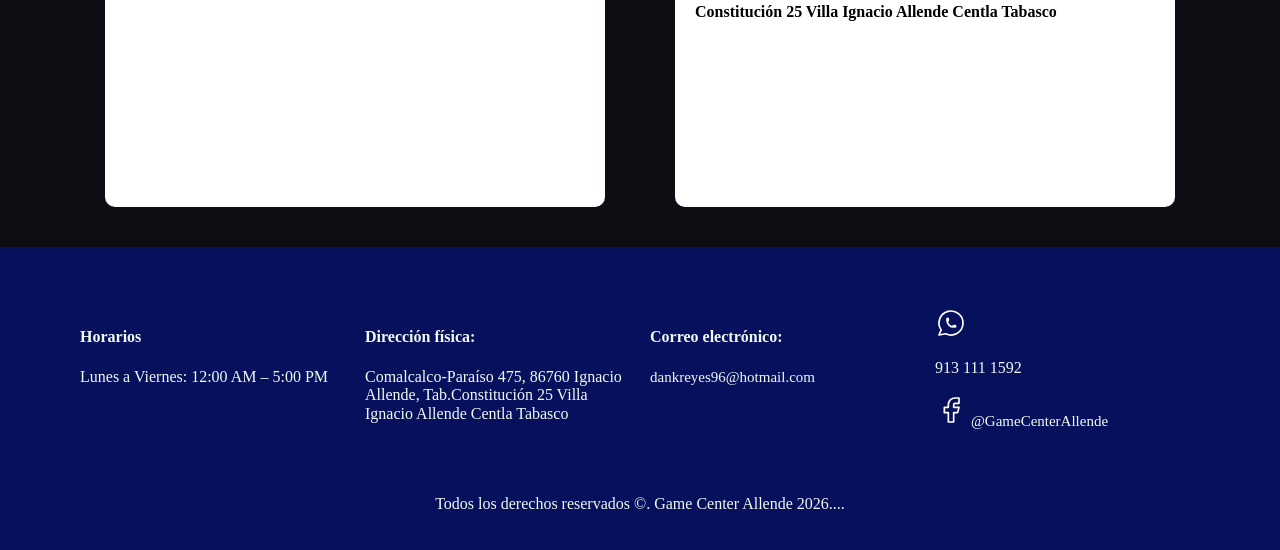
==== commit c1ad2228: "Subiendo mi proyecto final" ====
--- a/index.html
+++ b/index.html
@@ -11,20 +11,20 @@
   <header class="navdar">
     <a name="inicio"></a>
     <div class="logo-conteiner">
-      <img src="img/logo.png" alt="logotipo" class="img-logo" width="50" height="50">
-      <span class="logo-tex"><a href="#inicio" class="logo-tex">Game Center</a></span>
-      <div>
-        <nav class="nav-paguinas contenedor-paguinas">
-          <div class="contenedor-pag">
-            <a href="contacto.html">Contacto</a>
-          </div>
-          <div class="contenedor-pag">
-            <a href="terminos.html">Terminos</a>
-          </div>
+        <div style="display: flex; align-items: center; gap: 1rem;">
+            <img src="img/logo.png" alt="logotipo" class="img-logo" width="50" height="50">
+            <span class="logo-tex"><a href="index.html" class="logo-tex">Game Center</a></span>
+        </div>
+        <nav class="nav-paguinas">
+            <div class="contenedor-pag">
+                <a href="contacto.html">Contacto</a>
+            </div>
+            <div class="contenedor-pag">
+                <a href="terminos.html">Terminos</a>
+            </div>
         </nav>
-      </div>
     </div>
-  </header>
+</header>
   <div class="bg-nav">
     <nav class="nav-Principal contenedor">
       <a href="#home">Home</a>
--- a/css/style.css
+++ b/css/style.css
@@ -503,23 +503,53 @@
     }
 }
 
-
 .contenedor-mapa{
     width: 100%;
 }
-
 
 img{
     max-width: 100%;
     height: auto;
 }
 
-
 input, textarea, select, button{
     max-width: 100%;
 }
 
-
 iframe{
     max-width: 100%;
+}
+
+
+.logo-conteiner {
+    display: flex;
+    align-items: center;
+    justify-content: flex-between;
+    flex-wrap: wrap;
+    gap: 1rem;
+}
+
+
+.logo-conteiner > div:first-child {
+    display: flex;
+    align-items: center;
+    gap: 1rem;
+}
+
+.nav-paguinas {
+    display: flex;
+    flex-direction: row;
+    gap: 1rem;
+    margin-left: auto;
+}
+
+
+@media (max-width: 767px) {
+    .logo-conteiner {
+        justify-content: space-between;
+    }
+    
+    .nav-paguinas {
+        margin-left: auto;
+    }
 }
